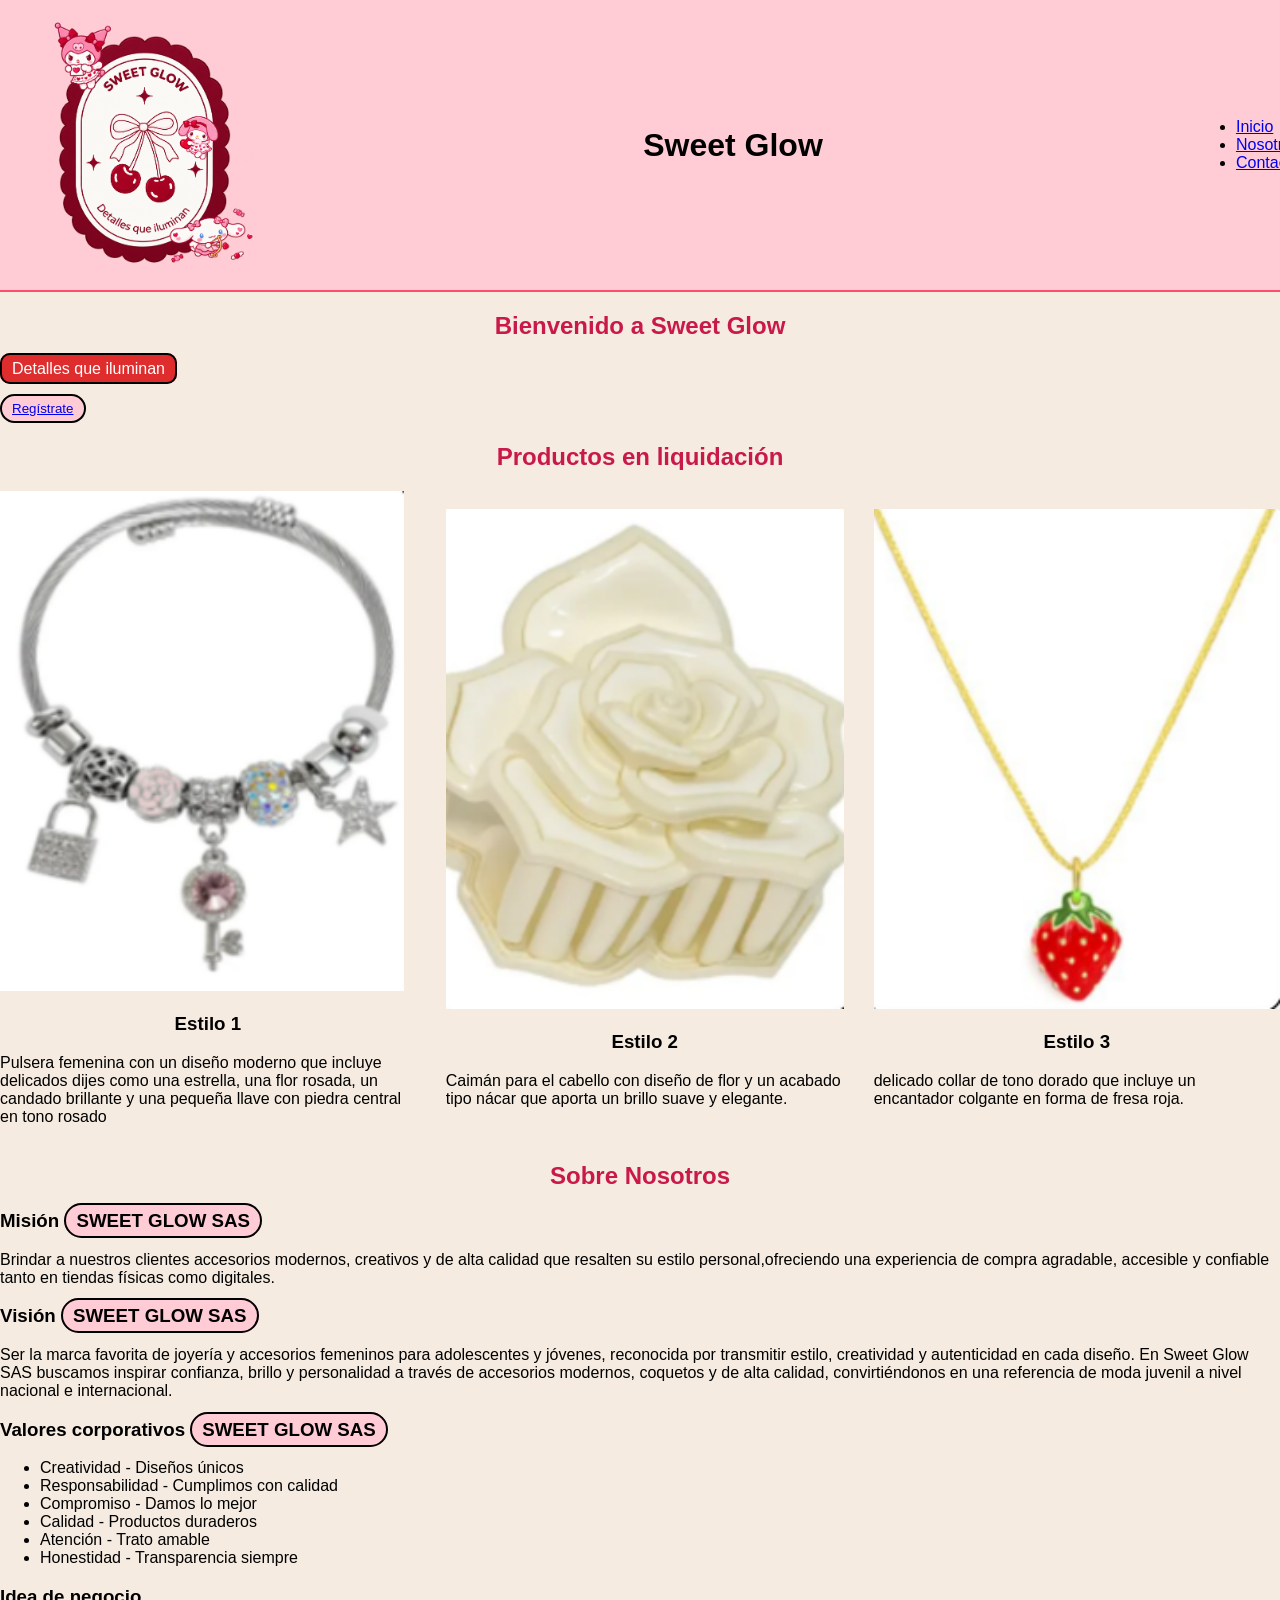
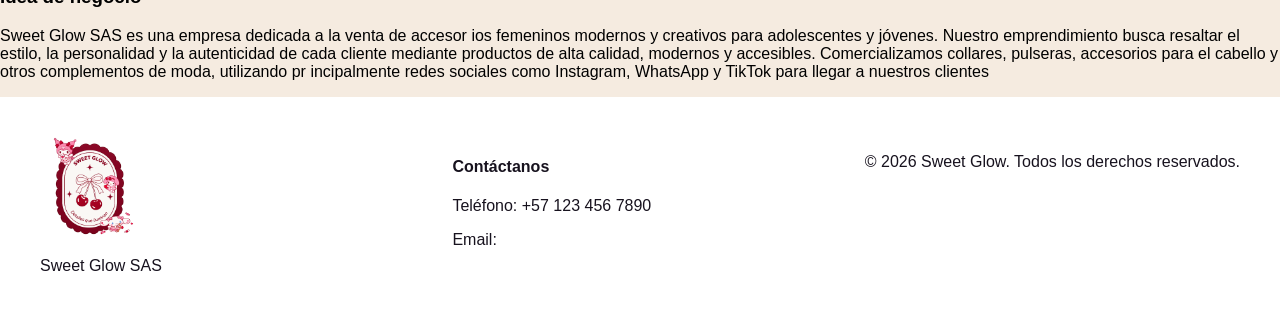
==== index.html @ 5cfcc015 "Primera version del proyecto" ====
<!DOCTYPE html>
<html lang="es">
<head>
    <meta charset="UTF-8">
    <meta name="viewport" content="width=device-width, initial-scale=1.0">
    <link rel="stylesheet" href="style.css">
    <title>Inicio</title>
</head>
<body>
    <header>
        <img src="imagenes/logo.png" alt="Logo de Sweet Glow" width="100">
        <h1>Sweet Glow</h1>
        <nav>
            <ul>
                <li><a href="#inicio">Inicio</a></li>
                <li><a href="#us">Nosotros</a></li>
                <li><a href="contact.html">Contacto</a></li>
            </ul>
        </nav>
    </header>
    <main>
        <section class="hero" id="inicio">
            <h2>Bienvenido a Sweet Glow</h2>
            <p><span class="eslogan">Detalles que iluminan</span></p>
            <button><a href="form.html" class="btn">Regístrate</a></button>
        </section>
        <h2>Productos en liquidación</h2>
        <section class="productos">
            <div class="producto">
                <img src="imagenes/estilo_1.png" alt="Estilo 1">
                <h3>Estilo 1</h3>
                <p>Pulsera femenina con un diseño moderno que incluye delicados dijes como una estrella, una flor rosada, un candado brillante y una pequeña llave con piedra central en tono rosado</p>
            </div>
            <div class="producto">
                <img src="imagenes/estilo_2.png" alt="Estilo 2">
                <h3>Estilo 2</h3>
                <p>Caimán para el cabello con diseño de flor y un acabado tipo nácar que aporta un brillo suave y elegante.</p>
            </div>
            <div class="producto">
                <img src="imagenes/estilo_3.png" alt="Estilo 3">
                <h3>Estilo 3</h3>
                <p>delicado collar de tono dorado que incluye un encantador colgante en forma de fresa roja.</p>
            </div>
            </div>
        </section>
        <section id="us">
            <h2>Sobre Nosotros</h2>
            <h3><span class="MisionVision">Misión </span><span class="Marca">SWEET GLOW SAS</span></h3>
            <p>Brindar a nuestros clientes accesorios modernos, creativos y de alta calidad que resalten su estilo personal,ofreciendo una experiencia de compra agradable, accesible y confiable tanto en tiendas físicas como digitales.</p>
            <h3><span class="MisionVision">Visión </span><span class="Marca">SWEET GLOW SAS</span></h3>
            <p>Ser la marca favorita de joyería y accesorios femeninos para adolescentes y jóvenes, reconocida por transmitir estilo, creatividad y autenticidad en cada diseño. En Sweet Glow SAS buscamos inspirar confianza, brillo y personalidad a través de accesorios modernos, coquetos y de alta calidad, convirtiéndonos en una referencia de moda juvenil a nivel nacional e internacional.</p>
             <h3><span class="MisionVision">Valores corporativos </span><span class="Marca">SWEET GLOW SAS</span></h3>
             <ul>
                <li>Creatividad - Diseños únicos</li>
                <li>Responsabilidad - Cumplimos con calidad</li>
                <li>Compromiso - Damos lo mejor</li>
                <li>Calidad - Productos duraderos</li>
                <li>Atención - Trato amable</li>
                <li>Honestidad - Transparencia siempre</li>
             </ul>
             <h3>Idea de negocio</h3>
             <p>Sweet Glow SAS es una empresa dedicada a la venta de accesor ios femeninos modernos y creativos para adolescentes y jóvenes. Nuestro emprendimiento busca resaltar el estilo, la personalidad y la autenticidad de cada cliente mediante productos de alta calidad, modernos y accesibles. Comercializamos collares, pulseras, accesorios para el cabello y otros complementos de moda, utilizando pr incipalmente redes sociales como Instagram, WhatsApp y TikTok para llegar a nuestros clientes</p> 
        </section>
<footer>
       <div class="footerContenido">
        <div class="footerCol">
<img src="imagenes/logo.png" alt="Logo de Sweet Glow" width="100">
            <p>Sweet Glow SAS</p>
        </div>
        <div class="footerCol">
            <h4>Contáctanos</h4>
            <p>Teléfono: +57 123 456 7890</p>
            <p>Email:</p>
            <div class="social-icons">
                <a href="https://www.instagram.com/sweetglow/" target="_blank"><i class="bi bi-instagram"></i></a>
            </div>
        </div>
        <div class="footerInferior>">
            <p>&copy; 2026 Sweet Glow. Todos los derechos reservados.</p>
        </div>
        </div>
    </footer>
    <script src="app.js"></script>
</body>
</html>
---- style.css ----
body {
    margin: 0;
    padding-top: 0;
    font-family: helvetica, sans-serif;
    background-color: #f5ebe0;
}
section{
    border-top: #df2d2d;
    border-bottom: #df2d2d;
}
header nav{
    display: flex;
    justify-content: space-between;
    align-items: center;
}
header img {
    height: 250px;
    width: auto;
}
header{
    position: relative;
    z-index: 1;
    padding: 20px;
    width: 100%;
    background-color: #fff;
    border-bottom: 2px solid #FF4D6D;
    background-color: #FFCCD5;
}
button {
    background-color: #FFCCD5;
    color: #000;
    padding: 5px 10px;
    border: solid 2px #000;
    border-radius: 20px;
}
.btn {
    a:hover {
        background-color: #FF4D6D;
    }
}
.productos {
    display: flex;
    justify-content: center;
    align-items: center;
    gap: 30px;
}
.producto img{
    height: 500px;
    width: auto;
    align-items: center;
}
.producto h3{
    text-align: center;
}
.Marca {
    background-color: #FFCCD5;
    color: #000;
    padding: 5px 10px;
    border: solid 2px #000;
    border-radius: 20px;
}
.eslogan {
    background-color: #df2d2d;
    color: #fff;
    padding: 5px 10px;
    border: solid 2px #000;
    border-radius: 10px;
}
footer {
    padding: 40px 20px;
    color: #17121E;
    background-color: #FFF;
}
footer {
    padding: 40px 20px;
    color: #17121E;
    background-color: #FFFFFF;
}
.footerContenido {
    display: flex;
    justify-content: space-between;
    flex-wrap: wrap;
    gap: 20px;
    max-width: 1200px;
    margin: 0 auto;
}
.footerCol {
    flex: 1;
    min-width: 200px;
}
.footerCol p {
    color: #17121E;
    font-size: 16px;
}
.footerInferior {
    margin-top: 30px;
    padding-top: 15px;
    border-top: 1px solid #444444;
    font-size: 14px;
    text-align: center;
}
.footerInferior p {
    color: #17121E;
    font-size: 14px;
}
input {
    width: 100%;
    padding: 10px;
    margin: 5px 0 15px 0;
    border: 1px solid #ccc;
    border-radius: 4px solid black;
}
input:hover {
    box-shadow: 2px 2px 5px rgba(0, 0, 0, 0.94);
}
h2{
    text-align: center;
    color: #C9184A;
}
header {
    padding: 1.5rem, 2rem;
    display: flex;
    justify-content: space-between;
    align-items: center;
    position: sticky;
}
form h1{
    text-align: center;
    color: #C9184A;
}
textarea {
    width: 100%;
}
table{
    border: solid 3px;
}
tr{
    border: solid 2px #000;
    text-align: center;
}
td{
    border: solid 2px #000;
    text-align: center;
}
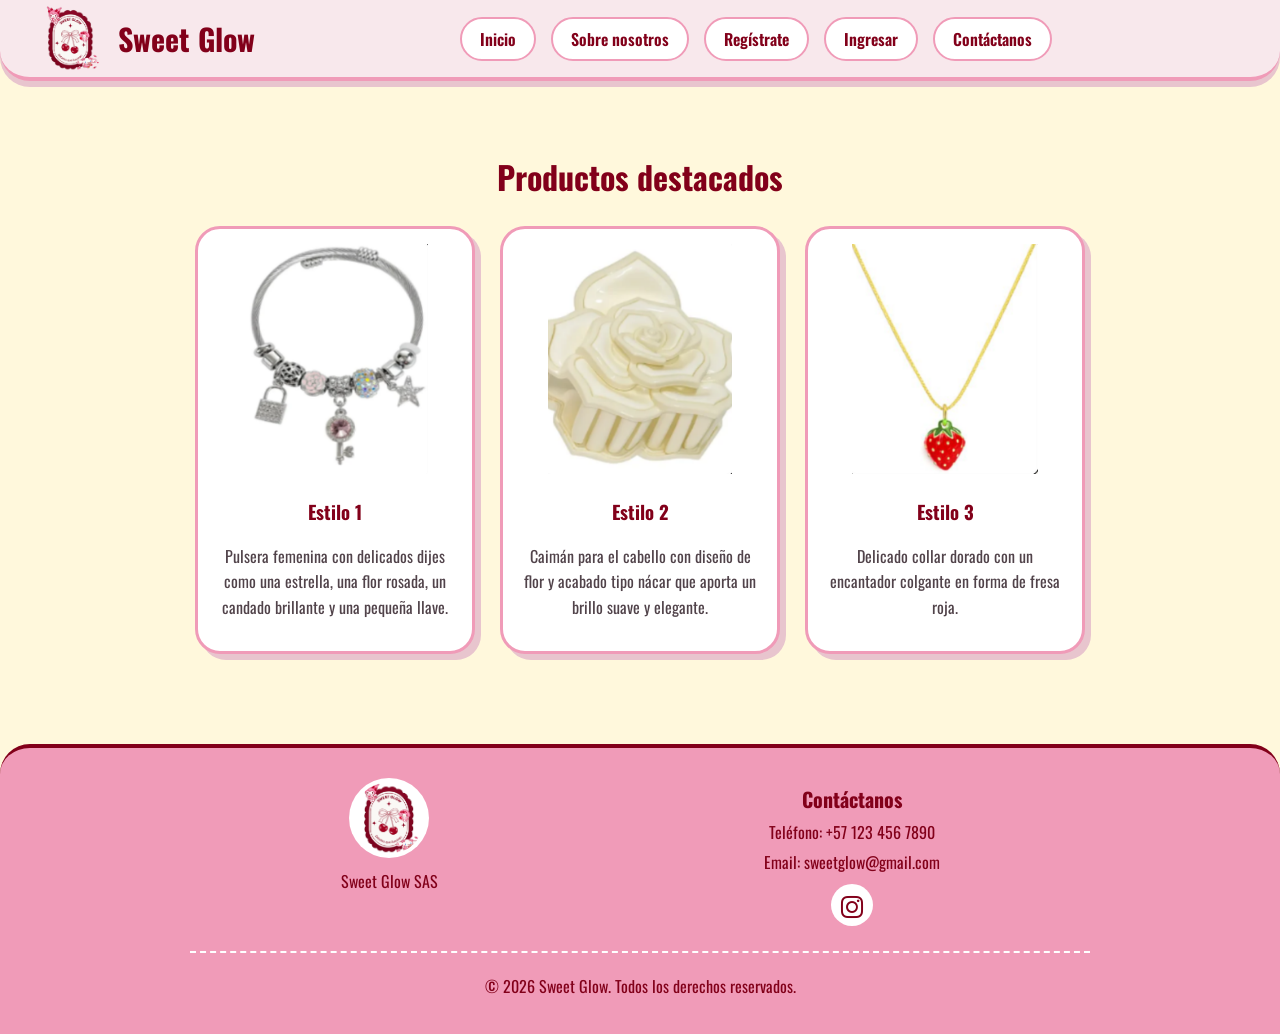
==== commit 13f18f87: "Nueva página" ====
--- a/index.html
+++ b/index.html
@@ -1,85 +1,91 @@
-    <!DOCTYPE html>
+<!DOCTYPE html>
 <html lang="es">
 <head>
     <meta charset="UTF-8">
     <meta name="viewport" content="width=device-width, initial-scale=1.0">
     <link rel="stylesheet" href="style.css">
-    <title>Inicio</title>
+    <title>Inicio | Sweet Glow</title>
 </head>
 <body>
+    <!-- PANTALLA DE PRESENTACION -->
+    <div class="presentacion">
+        <div class="nombre-animado">
+            <div class="palabra">
+                <span class="letra">S</span>
+                <span class="letra">W</span>
+                <span class="letra">E</span>
+                <span class="letra">E</span>
+                <span class="letra">T</span>
+            </div>
+            <div class="palabra">
+                <span class="letra">G</span>
+                <span class="letra">L</span>
+                <span class="letra">O</span>
+                <span class="letra">W</span>
+            </div>
+        </div>
+        <img src="imagenes/logo.png" alt="Logo de Sweet Glow" class="logo-entrada">
+    </div>
+
     <header>
-        <img src="imagenes/logo.png" alt="Logo de Sweet Glow" width="100">
-        <h1>Sweet Glow</h1>
+        <img src="imagenes/logo.png" alt="Logo de Sweet Glow">
+        <h1 class="oswald-bold">Sweet Glow</h1>
         <nav>
             <ul>
-                <li><a href="#inicio">Inicio</a></li>
-                <li><a href="#us">Nosotros</a></li>
-                <li><a href="contact.html">Contacto</a></li>
+                <li><a href="index.html">Inicio</a></li>
+                <li><a href="nosotros.html">Sobre nosotros</a></li>
+                <li><a href="form.html">Regístrate</a></li>
+                <li><a href="inicio_sesion.html">Ingresar</a></li>
+                <li><a href="contacto.html">Contáctanos</a></li>
             </ul>
         </nav>
     </header>
+
     <main>
-        <section class="hero" id="inicio">
-            <h2>Bienvenido a Sweet Glow</h2>
-            <p><span class="eslogan">Detalles que iluminan</span></p>
-            <button><a href="form.html" class="btn">Regístrate</a></button>
-        </section>
-        <h2>Productos en liquidación</h2>
-        <section class="productos">
-            <div class="producto">
-                <img src="imagenes/estilo_1.png" alt="Estilo 1">
-                <h3>Estilo 1</h3>
-                <p>Pulsera femenina con un diseño moderno que incluye delicados dijes como una estrella, una flor rosada, un candado brillante y una pequeña llave con piedra central en tono rosado</p>
-            </div>
-            <div class="producto">
-                <img src="imagenes/estilo_2.png" alt="Estilo 2">
-                <h3>Estilo 2</h3>
-                <p>Caimán para el cabello con diseño de flor y un acabado tipo nácar que aporta un brillo suave y elegante.</p>
-            </div>
-            <div class="producto">
-                <img src="imagenes/estilo_3.png" alt="Estilo 3">
-                <h3>Estilo 3</h3>
-                <p>delicado collar de tono dorado que incluye un encantador colgante en forma de fresa roja.</p>
-            </div>
+        <!-- PRODUCTOS -->
+        <section class="seccion-productos" id="inicio">
+            <h2 class="h2">Productos destacados</h2>
+
+            <div class="productos">
+                <div class="producto">
+                    <img src="imagenes/estilo_1.png" alt="Pulsera">
+                    <h3>Estilo 1</h3>
+                    <p>Pulsera femenina con delicados dijes como una estrella, una flor rosada, un candado brillante y una pequeña llave.</p>
+                </div>
+
+                <div class="producto">
+                    <img src="imagenes/estilo_2.png" alt="Accesorio para el cabello">
+                    <h3>Estilo 2</h3>
+                    <p>Caimán para el cabello con diseño de flor y acabado tipo nácar que aporta un brillo suave y elegante.</p>
+                </div>
+
+                <div class="producto">
+                    <img src="imagenes/estilo_3.png" alt="Collar de fresa">
+                    <h3>Estilo 3</h3>
+                    <p>Delicado collar dorado con un encantador colgante en forma de fresa roja.</p>
+                </div>
             </div>
         </section>
-        <section id="us">
-            <h2>Sobre Nosotros</h2>
-            <h3><span class="MisionVision">Misión </span><span class="Marca">SWEET GLOW SAS</span></h3>
-            <p>Brindar a nuestros clientes accesorios modernos, creativos y de alta calidad que resalten su estilo personal,ofreciendo una experiencia de compra agradable, accesible y confiable tanto en tiendas físicas como digitales.</p>
-            <h3><span class="MisionVision">Visión </span><span class="Marca">SWEET GLOW SAS</span></h3>
-            <p>Ser la marca favorita de joyería y accesorios femeninos para adolescentes y jóvenes, reconocida por transmitir estilo, creatividad y autenticidad en cada diseño. En Sweet Glow SAS buscamos inspirar confianza, brillo y personalidad a través de accesorios modernos, coquetos y de alta calidad, convirtiéndonos en una referencia de moda juvenil a nivel nacional e internacional.</p>
-             <h3><span class="MisionVision">Valores corporativos </span><span class="Marca">SWEET GLOW SAS</span></h3>
-             <ul>
-                <li>Creatividad - Diseños únicos</li>
-                <li>Responsabilidad - Cumplimos con calidad</li>
-                <li>Compromiso - Damos lo mejor</li>
-                <li>Calidad - Productos duraderos</li>
-                <li>Atención - Trato amable</li>
-                <li>Honestidad - Transparencia siempre</li>
-             </ul>
-             <h3>Idea de negocio</h3>
-             <p>Sweet Glow SAS es una empresa dedicada a la venta de accesor ios femeninos modernos y creativos para adolescentes y jóvenes. Nuestro emprendimiento busca resaltar el estilo, la personalidad y la autenticidad de cada cliente mediante productos de alta calidad, modernos y accesibles. Comercializamos collares, pulseras, accesorios para el cabello y otros complementos de moda, utilizando pr incipalmente redes sociales como Instagram, WhatsApp y TikTok para llegar a nuestros clientes</p> 
-        </section>
-<footer>
-       <div class="footerContenido">
-        <div class="footerCol">
-<img src="imagenes/logo.png" alt="Logo de Sweet Glow" width="100">
-            <p>Sweet Glow SAS</p>
-        </div>
-        <div class="footerCol">
-            <h4>Contáctanos</h4>
-            <p>Teléfono: +57 123 456 7890</p>
-            <p>Email:</p>
-            <div class="social-icons">
-                <a href="https://www.instagram.com/sweetglow/" target="_blank"><i class="bi bi-instagram"></i></a>
+    </main>
+
+    <footer>
+        <div class="footerContenido">
+            <div class="footerCol">
+                <img src="imagenes/logo.png" alt="Logo de Sweet Glow">
+                <p>Sweet Glow SAS</p>
+            </div>
+            <div class="footerCol">
+                <h4>Contáctanos</h4>
+                <p>Teléfono: +57 123 456 7890</p>
+                <p>Email: sweetglow@gmail.com</p>
+                <div class="social-icons">
+                    <a href="https://www.instagram.com/sweetglow/" target="_blank" rel="noopener" aria-label="Instagram de Sweet Glow"><i class="bi bi-instagram"></i></a>
+                </div>
+            </div>
+            <div class="footerInferior">
+                <p>&copy; 2026 Sweet Glow. Todos los derechos reservados.</p>
             </div>
         </div>
-        <div class="footerInferior>">
-            <p>&copy; 2026 Sweet Glow. Todos los derechos reservados.</p>
-        </div>
-        </div>
     </footer>
-    <script src="app.js"></script>
 </body>
 </html>
